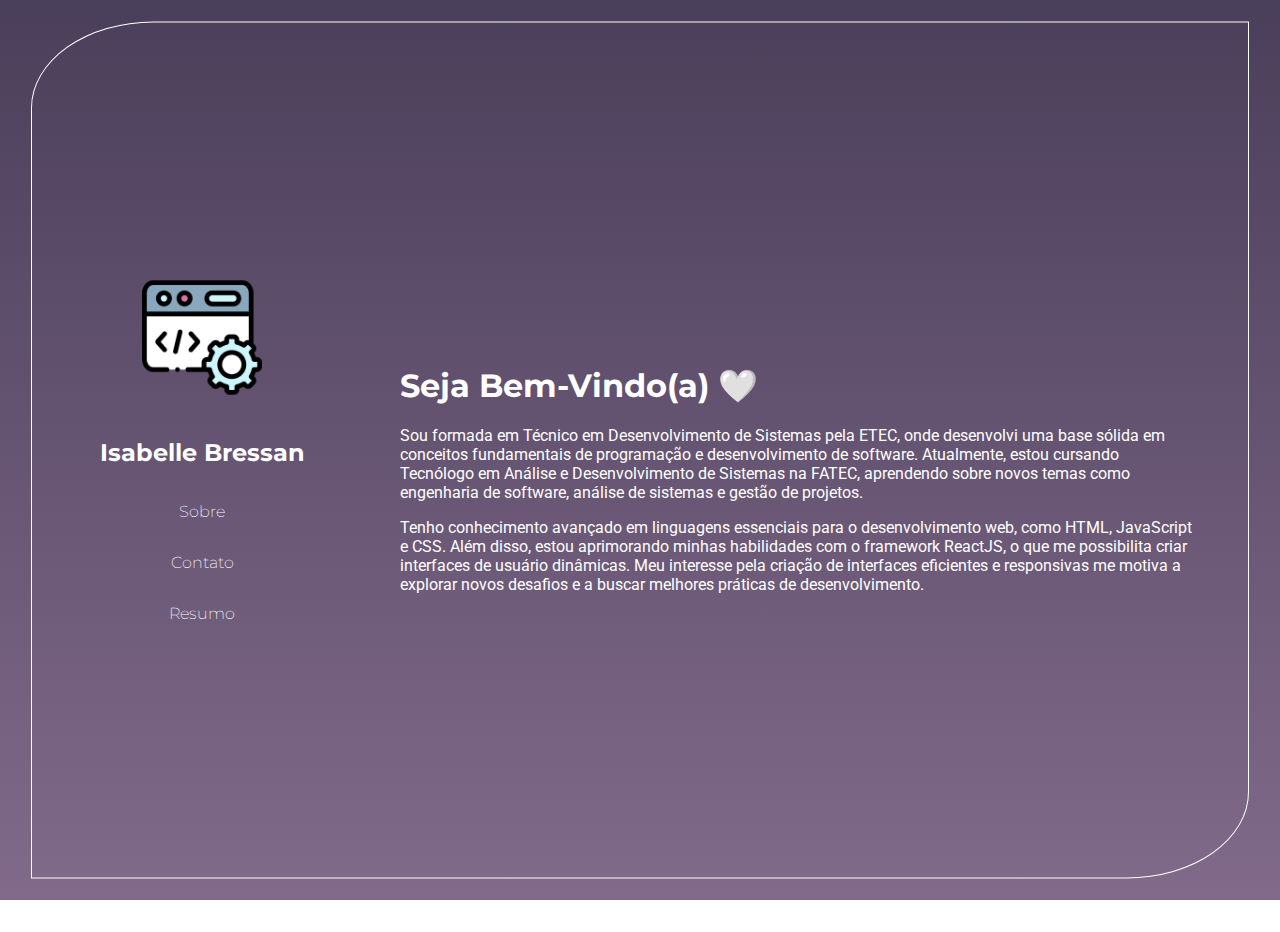
==== index.html @ 1c6ce22a "Add files via upload" ====
<!DOCTYPE html>
<html>

<head>
  <meta charset="utf-8">
  <meta name="viewport" content="width=device-width, initial-scale=1">
  <title>Isabelle Bressan <3 </title>
      <link rel="preconnect" href="https://fonts.googleapis.com">
      <link rel="preconnect" href="https://fonts.gstatic.com" crossorigin>
      <link href="https://fonts.googleapis.com/css2?family=Montserrat:wght@200;400&display=swap" rel="stylesheet">
      <link href="https://fonts.googleapis.com/css2?family=Roboto&display=swap" rel="stylesheet">
      <link rel="icon" type="image/x-icon" href="src/icon.png">
      <link href="style.css" rel="stylesheet" type="text/css" />
      <link rel="stylesheet" href="https://cdnjs.cloudflare.com/ajax/libs/font-awesome/5.15.3/css/all.min.css" />
</head>

<body onload="loadContent('pages/sobre.html')">
  <div class="conteiner">
    <div class="tres">
      <div id="navbar">

        <p><img src="src/img.png" width="120px" /></p>
        <h2> Isabelle Bressan</h2>
        <p><a onclick="loadContent('pages/sobre.html')">Sobre</a></p>
        <p><a onclick="loadContent('pages/contato.html')">Contato</a></p>
        <p><a onclick="loadContent('resumo')">Resumo</a></p>
      </div>
      <div id="content">
        <div id="contentstuff" class="contentstuff"></div>
      </div>
    </div>
  </div>



  <script src="script.js"></script>
</body>

</html>
---- style.css ----
html,
body {
  height: 100%;
  margin: 0;
  padding: 0;
}

body {
  background: linear-gradient(to bottom, #4a3f5a, #816a8a);
  color: white;
  font-size: 16px;
  background-repeat: no-repeat;
  background-size: cover;
  background-position: center center;
  background-attachment: fixed;
}

.container {
  margin: 2vh;
  width: 90vw;
  height: 80vh;
  position: relative;
  display: flex;
  align-items: center;
  justify-content: center;
}

div.tres {
  width: 95%;
  height: 95%;
  outline: solid 0.5px #fff;
  position: absolute;
  top: 50%;
  left: 50%;
  transform: translate(-50%, -50%);
  display: flex;
  flex-direction: row;
  border-radius: 10% 0%; 
}


a {
  box-shadow: inset 0 0 0 0 #fff;
  color: #FFFFFF;
  text-decoration: none;
  margin: 0 -.25rem;
  padding: 0 .25rem;
  transition: color .3s ease-in-out, box-shadow .3s ease-in-out;
}

a:hover {
  box-shadow: inset 100px 0 0 0 #fff;
  color: #3b1f63;
  cursor: pointer;
}

.contentstuff {
  width: 100%;
  display: inline-block;
}

.buttond {
  box-shadow: none;
  text-align: center;
  text-decoration: none;
  padding: 0.5rem;
  border-style: solid;
  border-color: white;
  border-width: 2px;
  transition: color .6s ease-in-out, box-shadow .3s ease-in-out;
  background-color: rgba(255, 122, 89, 0);
  color: white;
  margin-bottom: 2rem;

}

.buttond:hover {
  box-shadow: none;
  background-color: #FFFFFF;
  color: #3b1f63;
  cursor: pointer;
}


#navbar {
  width: 30%;
  height: 100%;
  text-align: center;
  font-family: 'Montserrat', sans-serif;
  font-weight: 200;
  display: flex;
  flex-direction: column;
  justify-content: center;
}

.wrapperitems {
  display: flex;
  flex-wrap: wrap;
}


iframe {
  border: none;
  display: block;
  margin-top: 2rem;
}

h1,
h2 {
  font-family: 'Montserrat', sans-serif;
}

#navbar.h2 {
  font-weight: 400;
}

.social {
  margin-top: 2rem;
  margin-left: 1rem;
  display: inline-block;
  box-shadow: none;
  text-decoration: none;
  border: none;
  transition: color .6s ease-in-out, box-shadow .3s ease-in-out;
  color: white;
}

.social:hover {
  box-shadow: none;
  background: none;
  color: #8740e9;
  cursor: pointer;
}

#content {
  width: 70%;
  height: 100%;
  padding: 3vh;
  display: flex;
  align-items: center;
  padding-right: 6vh;
  font-family: 'Roboto', sans-serif;
}
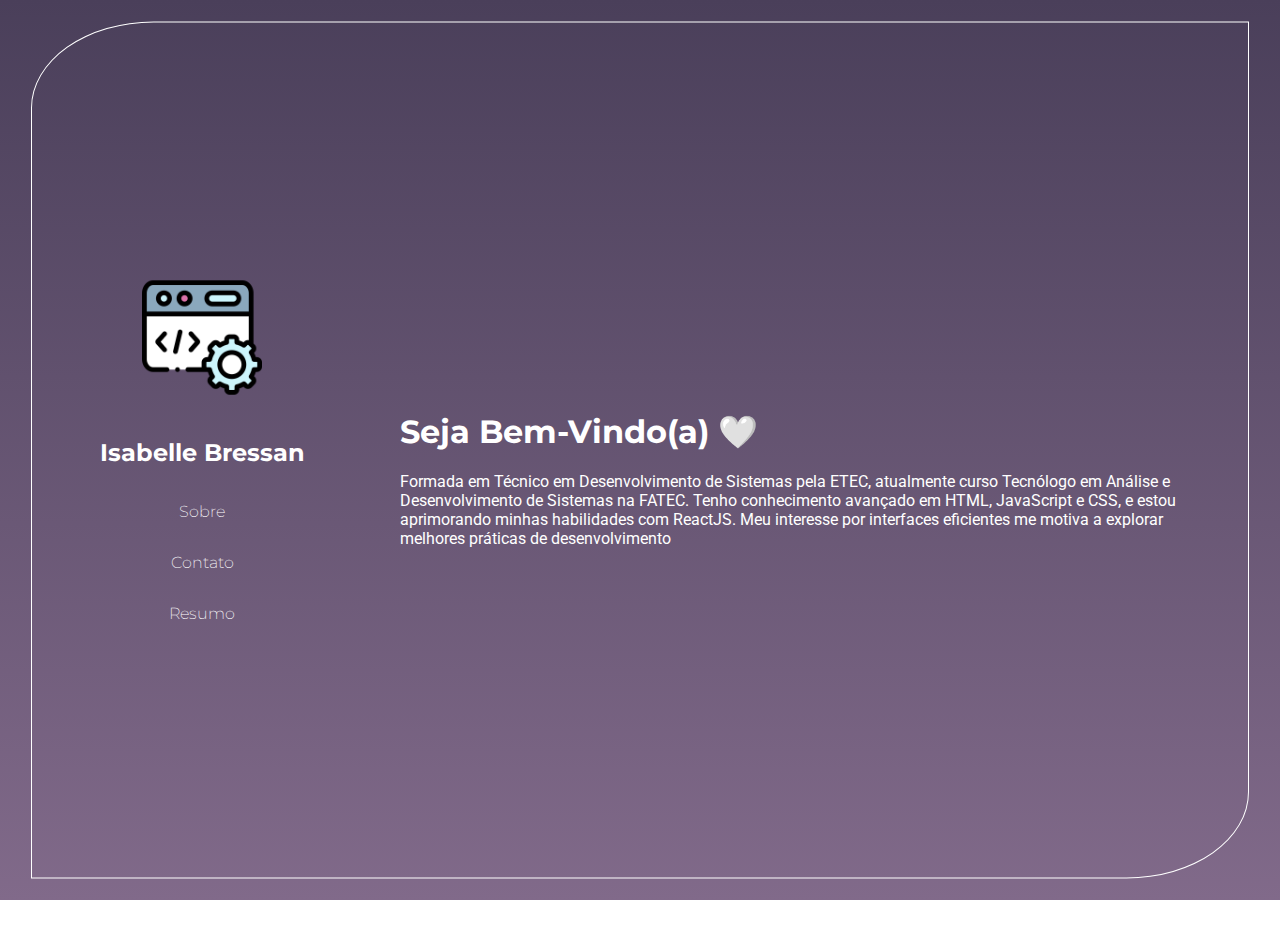
==== commit f4397dea: "Update index.html" ====
--- a/index.html
+++ b/index.html
@@ -4,7 +4,7 @@
 <head>
   <meta charset="utf-8">
   <meta name="viewport" content="width=device-width, initial-scale=1">
-  <title>Isabelle Bressan <3 </title>
+  <title>Isabelle Bressan</title>
       <link rel="preconnect" href="https://fonts.googleapis.com">
       <link rel="preconnect" href="https://fonts.gstatic.com" crossorigin>
       <link href="https://fonts.googleapis.com/css2?family=Montserrat:wght@200;400&display=swap" rel="stylesheet">
@@ -36,4 +36,4 @@
   <script src="script.js"></script>
 </body>
 
-</html>+</html>
--- a/style.css
+++ b/style.css
@@ -98,6 +98,12 @@
   flex-wrap: wrap;
 }
 
+@media (max-width: 480px) {
+  .items {
+    width: 100%;
+  }
+
+}
 
 iframe {
   border: none;
@@ -141,3 +147,42 @@
   padding-right: 6vh;
   font-family: 'Roboto', sans-serif;
 }
+
+@media only screen and (max-width: 768px) {
+  div.tres {
+    flex-direction: column;
+    overflow: auto;
+  }
+
+  p {
+    text-align: center;
+  }
+
+  .items {
+    width: 50%;
+  }
+
+  #navbar {
+    width: 100%;
+    height: auto;
+    padding-bottom: 2vh;
+  }
+
+  #content {
+    width: 100%;
+    height: auto;
+    padding-top: 4vh;
+    justify-content: center;
+    padding-right: 0;
+    overflow: none;
+  }
+
+  h1,
+  h3 {
+    text-align: center;
+  }
+
+  #navbar a {
+    font-size: 1.2rem;
+  }
+}
